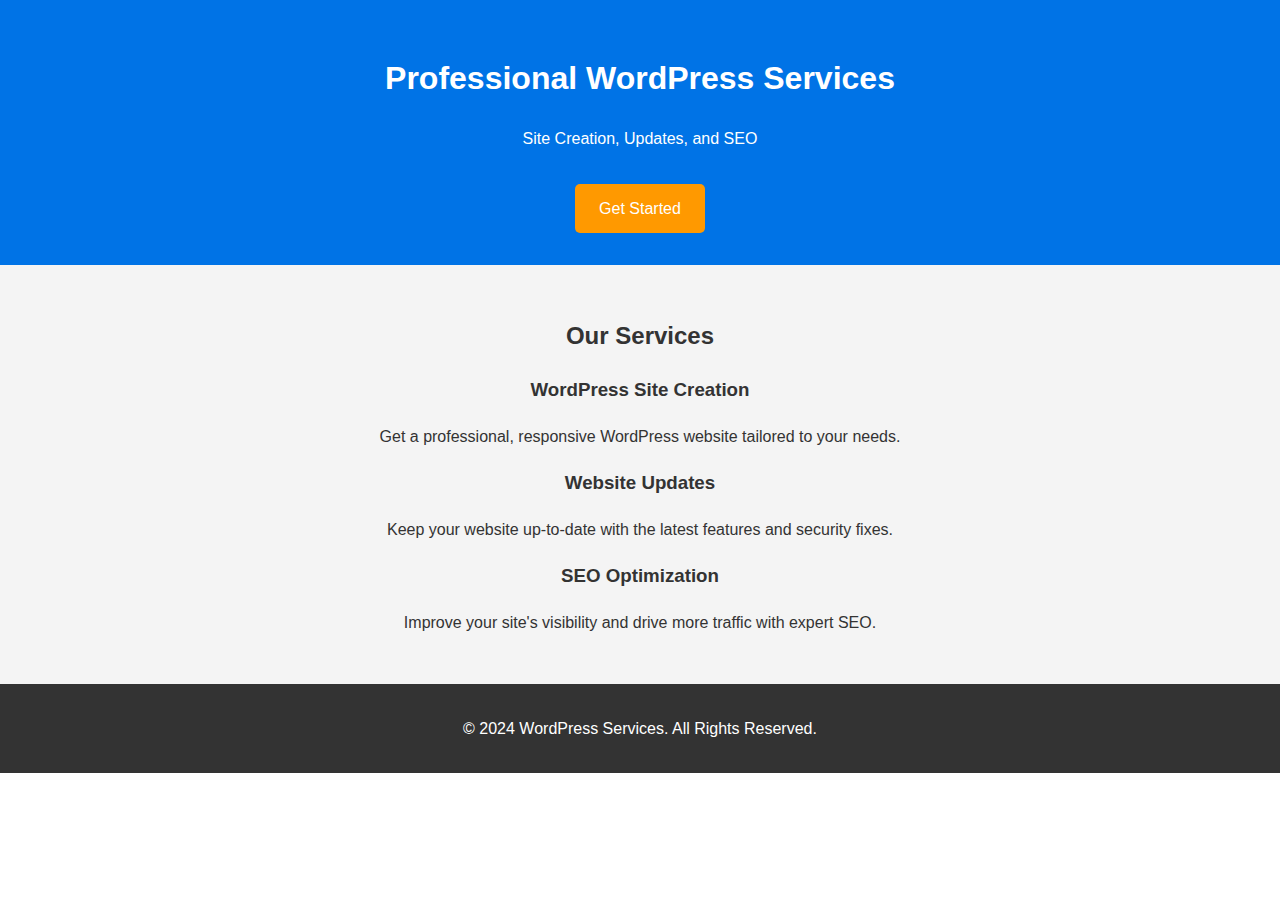
==== public/index.html @ f48beb21 "stylesheet updates2" ====
<!DOCTYPE html>
<html lang="en">
<head>
  <meta charset="UTF-8">
  <meta name="viewport" content="width=device-width, initial-scale=1.0">
  <meta name="description" content="Professional WordPress Services: Site Creation, Updates, and SEO. Get a fast, responsive, and SEO-optimized website tailored to your needs.">
  <title>WordPress Services</title>
  <link rel="stylesheet" href="css/styles.css" />

</head>
<body>
  <header>
    <div class="container">
      <h1>Professional WordPress Services</h1>
      <p>Site Creation, Updates, and SEO</p>
      <a href="#services" class="cta">Get Started</a>
    </div>
  </header>

  <section id="services">
    <h2>Our Services</h2>
    <div class="service">
      <h3>WordPress Site Creation</h3>
      <p>Get a professional, responsive WordPress website tailored to your needs.</p>
    </div>
    <div class="service">
      <h3>Website Updates</h3>
      <p>Keep your website up-to-date with the latest features and security fixes.</p>
    </div>
    <div class="service">
      <h3>SEO Optimization</h3>
      <p>Improve your site's visibility and drive more traffic with expert SEO.</p>
    </div>
  </section>

  <footer>
    <p>&copy; 2024 WordPress Services. All Rights Reserved.</p>
  </footer>
</body>
</html>
---- public/css/styles.css ----
/* Global Styles */
body {
    font-family: Arial, sans-serif;
    line-height: 1.6;
    margin: 0;
    padding: 0;
    color: #333;
  }
  
  header {
    background: #0073e6;
    color: #fff;
    padding: 2rem 0;
    text-align: center;
  }
  
  header .cta {
    display: inline-block;
    margin-top: 1rem;
    padding: 0.75rem 1.5rem;
    background: #ff9900;
    color: #fff;
    text-decoration: none;
    border-radius: 5px;
  }
  
  section {
    padding: 2rem;
  }
  
  #services {
    text-align: center;
    background: #f4f4f4;
  }
  
  .service {
    margin: 1rem 0;
  }
  
  footer {
    text-align: center;
    padding: 1rem;
    background: #333;
    color: #fff;
  }
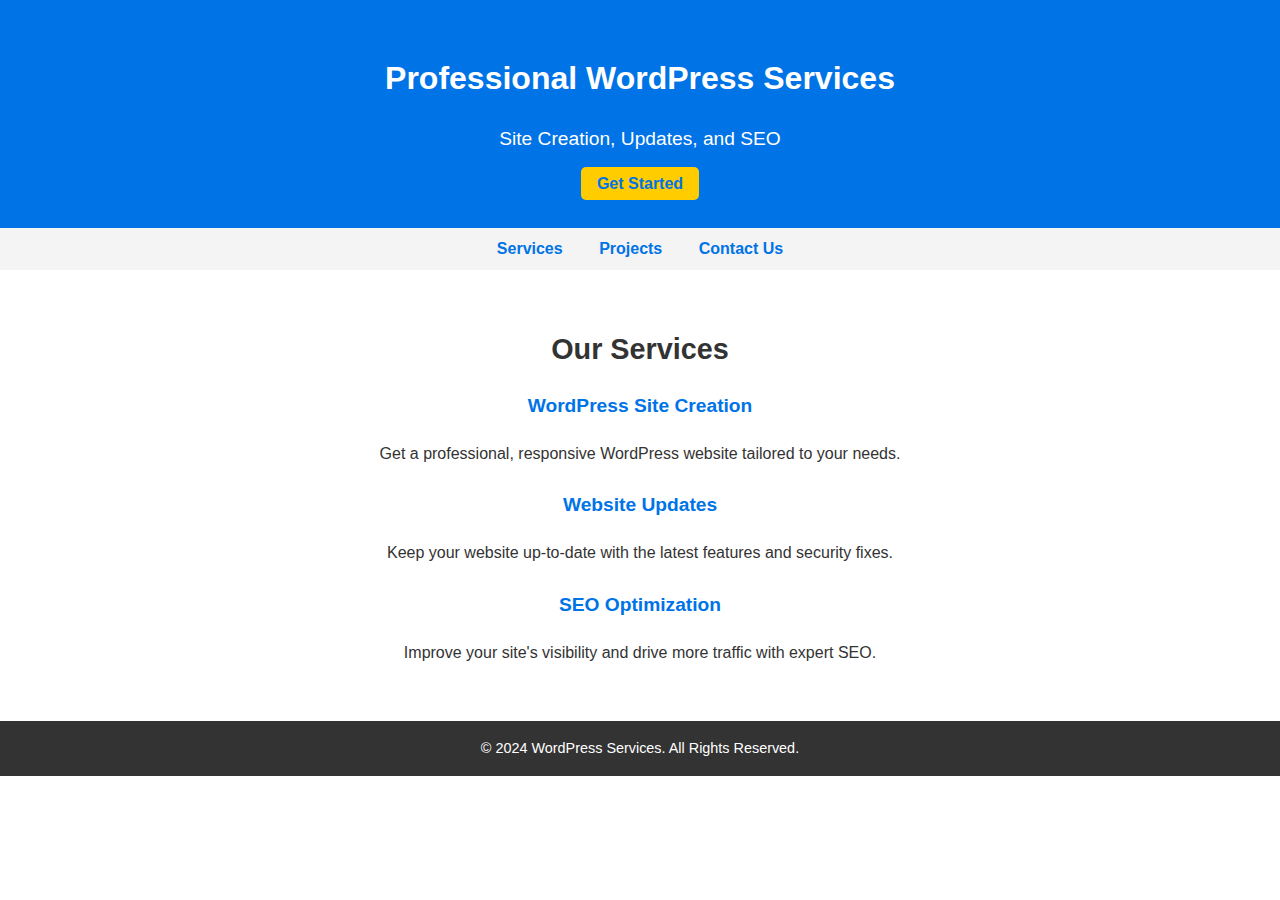
==== commit f7baa876: "Initial commit for WordPress services page" ====
--- a/public/index.html
+++ b/public/index.html
@@ -5,17 +5,102 @@
   <meta name="viewport" content="width=device-width, initial-scale=1.0">
   <meta name="description" content="Professional WordPress Services: Site Creation, Updates, and SEO. Get a fast, responsive, and SEO-optimized website tailored to your needs.">
   <title>WordPress Services</title>
-  <link rel="stylesheet" href="css/styles.css" />
-
+  <style>
+    body {
+      margin: 0;
+      font-family: Arial, sans-serif;
+      line-height: 1.6;
+      color: #333;
+    }
+    header {
+      background: #0073e6;
+      color: white;
+      text-align: center;
+      padding: 2rem 1rem;
+    }
+    header h1 {
+      font-size: 2rem;
+      margin-bottom: 0.5rem;
+    }
+    header p {
+      font-size: 1.2rem;
+      margin-bottom: 1rem;
+    }
+    header .cta {
+      background: #ffcc00;
+      color: #0073e6;
+      text-decoration: none;
+      padding: 0.5rem 1rem;
+      border-radius: 5px;
+      font-weight: bold;
+    }
+    nav {
+      background: #f4f4f4;
+      text-align: center;
+      padding: 0.5rem 0;
+    }
+    nav a {
+      text-decoration: none;
+      color: #0073e6;
+      margin: 0 1rem;
+      font-size: 1rem;
+      font-weight: bold;
+    }
+    section#services {
+      padding: 2rem 1rem;
+      text-align: center;
+    }
+    section#services h2 {
+      font-size: 1.8rem;
+      margin-bottom: 1rem;
+    }
+    .service {
+      margin-bottom: 1.5rem;
+    }
+    .service h3 {
+      font-size: 1.2rem;
+      color: #0073e6;
+    }
+    .service p {
+      margin: 0.5rem 0;
+    }
+    footer {
+      background: #333;
+      color: white;
+      text-align: center;
+      padding: 1rem 0;
+    }
+    footer p {
+      margin: 0;
+      font-size: 0.9rem;
+    }
+    /* Responsive Design */
+    @media (max-width: 768px) {
+      header h1 {
+        font-size: 1.8rem;
+      }
+      header p {
+        font-size: 1rem;
+      }
+      nav a {
+        display: block;
+        margin: 0.5rem 0;
+      }
+    }
+  </style>
 </head>
 <body>
   <header>
-    <div class="container">
-      <h1>Professional WordPress Services</h1>
-      <p>Site Creation, Updates, and SEO</p>
-      <a href="#services" class="cta">Get Started</a>
-    </div>
+    <h1>Professional WordPress Services</h1>
+    <p>Site Creation, Updates, and SEO</p>
+    <a href="#services" class="cta">Get Started</a>
   </header>
+
+  <nav>
+    <a href="#services">Services</a>
+    <a href="#projects">Projects</a>
+    <a href="#contact">Contact Us</a>
+  </nav>
 
   <section id="services">
     <h2>Our Services</h2>
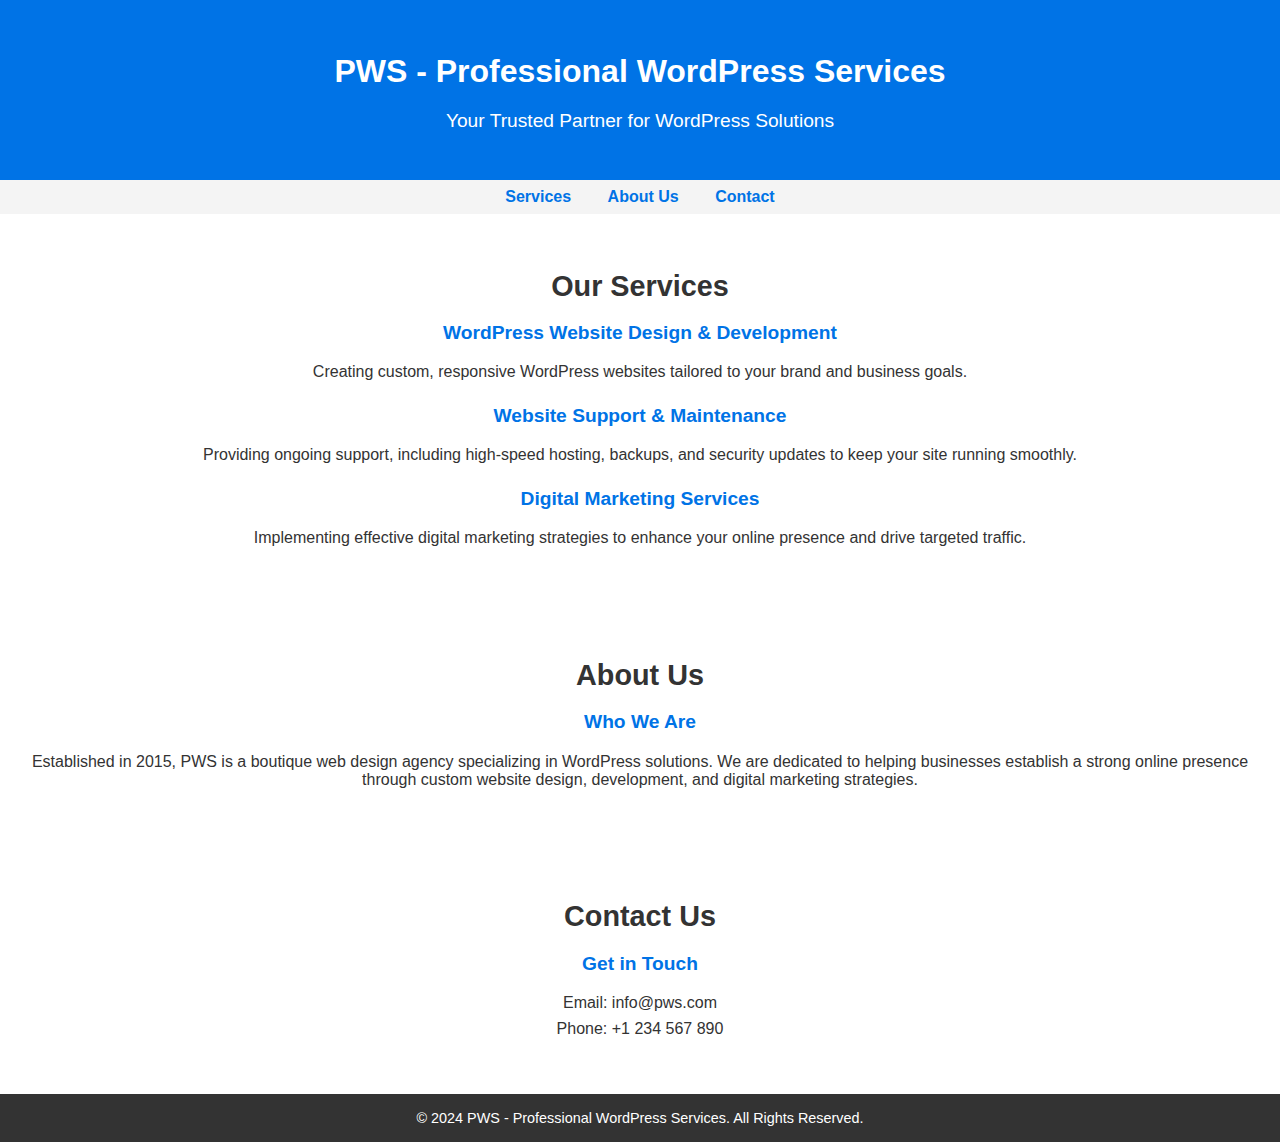
==== commit bd37f03a: "Initial commit for WordPress services page" ====
--- a/public/index.html
+++ b/public/index.html
@@ -3,13 +3,12 @@
 <head>
   <meta charset="UTF-8">
   <meta name="viewport" content="width=device-width, initial-scale=1.0">
-  <meta name="description" content="Professional WordPress Services: Site Creation, Updates, and SEO. Get a fast, responsive, and SEO-optimized website tailored to your needs.">
-  <title>WordPress Services</title>
+  <meta name="description" content="Professional WordPress Services: Site Creation, Updates, and SEO.">
+  <title>PWS - Professional WordPress Services</title>
   <style>
     body {
       margin: 0;
       font-family: Arial, sans-serif;
-      line-height: 1.6;
       color: #333;
     }
     header {
@@ -26,14 +25,6 @@
       font-size: 1.2rem;
       margin-bottom: 1rem;
     }
-    header .cta {
-      background: #ffcc00;
-      color: #0073e6;
-      text-decoration: none;
-      padding: 0.5rem 1rem;
-      border-radius: 5px;
-      font-weight: bold;
-    }
     nav {
       background: #f4f4f4;
       text-align: center;
@@ -46,22 +37,22 @@
       font-size: 1rem;
       font-weight: bold;
     }
-    section#services {
+    section {
       padding: 2rem 1rem;
       text-align: center;
     }
-    section#services h2 {
+    section h2 {
       font-size: 1.8rem;
       margin-bottom: 1rem;
     }
-    .service {
+    .service, .about, .contact {
       margin-bottom: 1.5rem;
     }
-    .service h3 {
+    .service h3, .about h3, .contact h3 {
       font-size: 1.2rem;
       color: #0073e6;
     }
-    .service p {
+    .service p, .about p, .contact p {
       margin: 0.5rem 0;
     }
     footer {
@@ -91,35 +82,51 @@
 </head>
 <body>
   <header>
-    <h1>Professional WordPress Services</h1>
-    <p>Site Creation, Updates, and SEO</p>
-    <a href="#services" class="cta">Get Started</a>
+    <h1>PWS - Professional WordPress Services</h1>
+    <p>Your Trusted Partner for WordPress Solutions</p>
   </header>
 
   <nav>
     <a href="#services">Services</a>
-    <a href="#projects">Projects</a>
-    <a href="#contact">Contact Us</a>
+    <a href="#about">About Us</a>
+    <a href="#contact">Contact</a>
   </nav>
 
   <section id="services">
     <h2>Our Services</h2>
     <div class="service">
-      <h3>WordPress Site Creation</h3>
-      <p>Get a professional, responsive WordPress website tailored to your needs.</p>
+      <h3>WordPress Website Design & Development</h3>
+      <p>Creating custom, responsive WordPress websites tailored to your brand and business goals.</p>
     </div>
     <div class="service">
-      <h3>Website Updates</h3>
-      <p>Keep your website up-to-date with the latest features and security fixes.</p>
+      <h3>Website Support & Maintenance</h3>
+      <p>Providing ongoing support, including high-speed hosting, backups, and security updates to keep your site running smoothly.</p>
     </div>
     <div class="service">
-      <h3>SEO Optimization</h3>
-      <p>Improve your site's visibility and drive more traffic with expert SEO.</p>
+      <h3>Digital Marketing Services</h3>
+      <p>Implementing effective digital marketing strategies to enhance your online presence and drive targeted traffic.</p>
+    </div>
+  </section>
+
+  <section id="about">
+    <h2>About Us</h2>
+    <div class="about">
+      <h3>Who We Are</h3>
+      <p>Established in 2015, PWS is a boutique web design agency specializing in WordPress solutions. We are dedicated to helping businesses establish a strong online presence through custom website design, development, and digital marketing strategies.</p>
+    </div>
+  </section>
+
+  <section id="contact">
+    <h2>Contact Us</h2>
+    <div class="contact">
+      <h3>Get in Touch</h3>
+      <p>Email: info@pws.com</p>
+      <p>Phone: +1 234 567 890</p>
     </div>
   </section>
 
   <footer>
-    <p>&copy; 2024 WordPress Services. All Rights Reserved.</p>
+    <p>&copy; 2024 PWS - Professional WordPress Services. All Rights Reserved.</p>
   </footer>
 </body>
 </html>
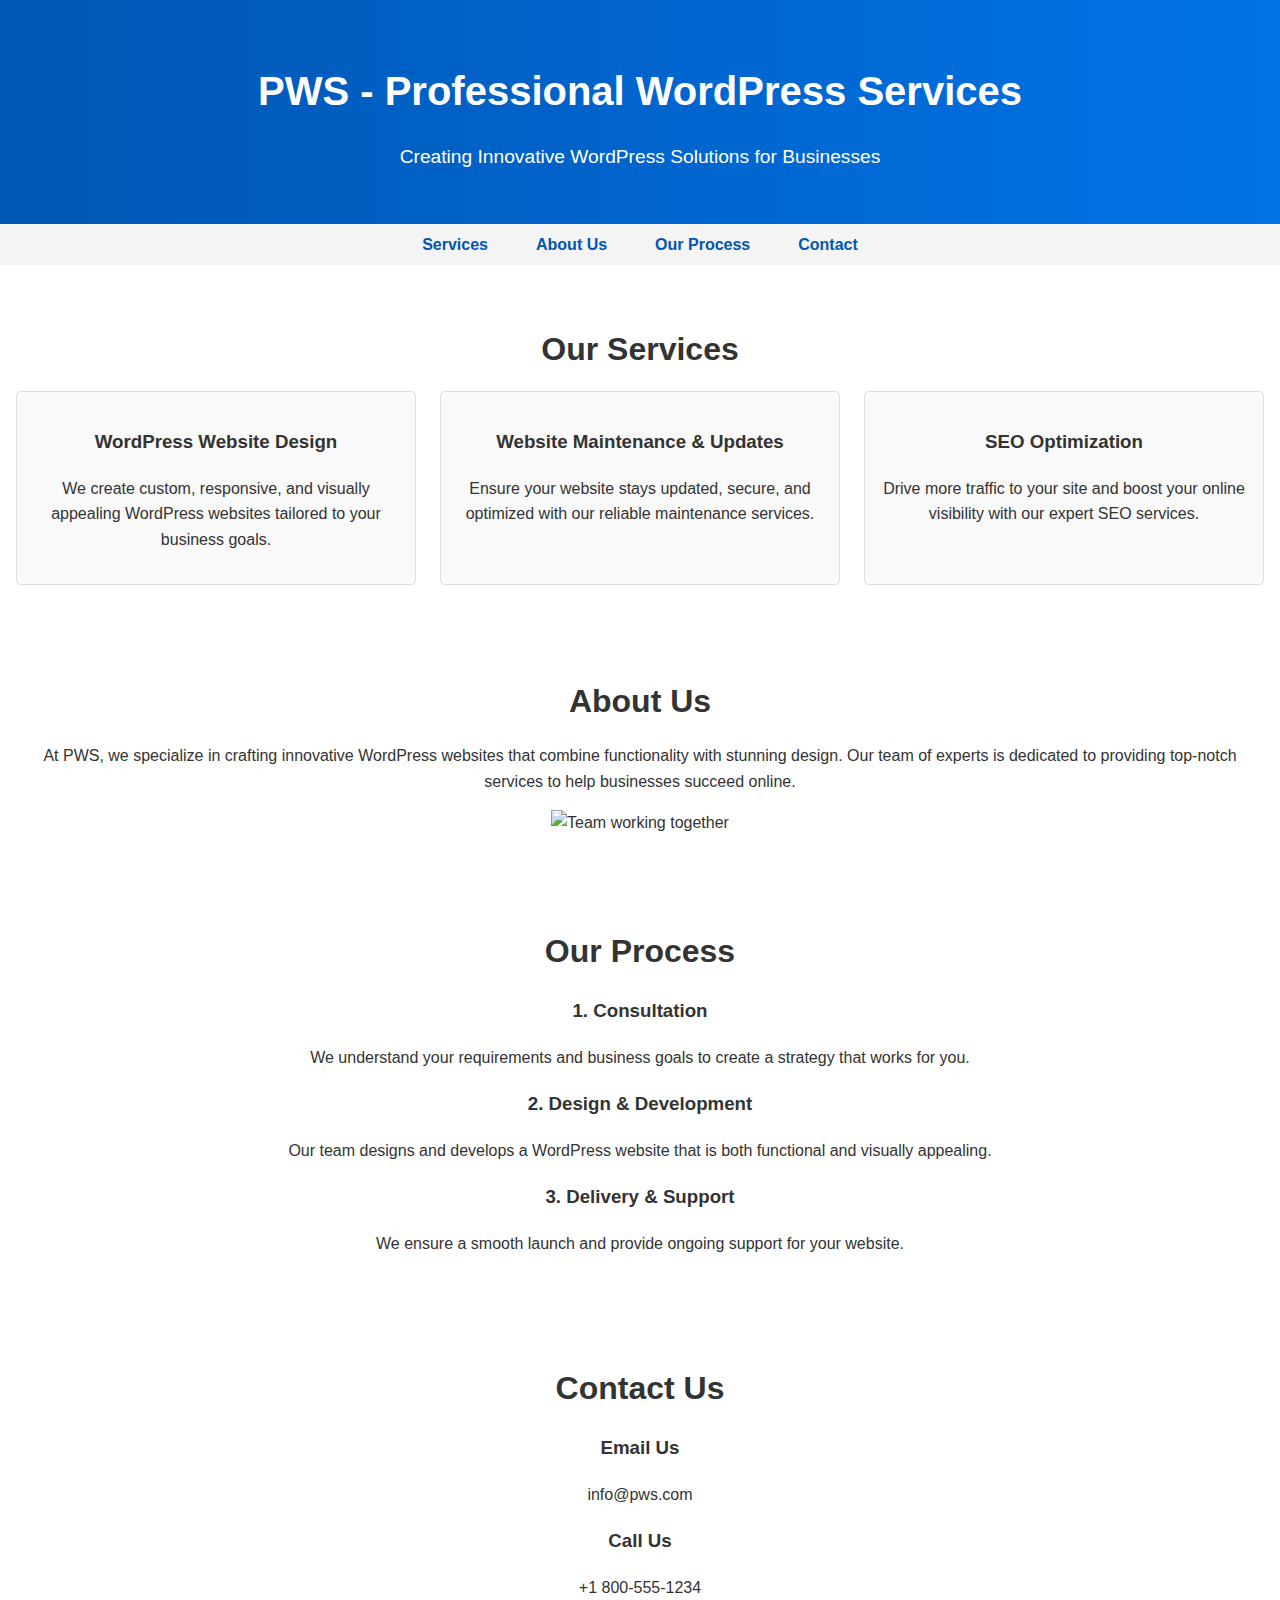
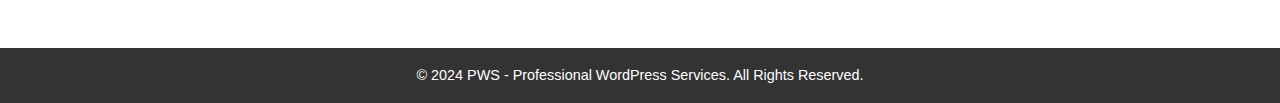
==== commit 920c6047: "Initial commit for WordPress services page" ====
--- a/public/index.html
+++ b/public/index.html
@@ -10,30 +10,31 @@
       margin: 0;
       font-family: Arial, sans-serif;
       color: #333;
+      line-height: 1.6;
     }
     header {
-      background: #0073e6;
+      background: linear-gradient(90deg, #0056b3, #0073e6);
       color: white;
       text-align: center;
       padding: 2rem 1rem;
     }
     header h1 {
-      font-size: 2rem;
+      font-size: 2.5rem;
       margin-bottom: 0.5rem;
     }
     header p {
       font-size: 1.2rem;
-      margin-bottom: 1rem;
     }
     nav {
+      display: flex;
+      justify-content: center;
       background: #f4f4f4;
-      text-align: center;
       padding: 0.5rem 0;
     }
     nav a {
       text-decoration: none;
-      color: #0073e6;
-      margin: 0 1rem;
+      color: #0056b3;
+      margin: 0 1.5rem;
       font-size: 1rem;
       font-weight: bold;
     }
@@ -42,18 +43,37 @@
       text-align: center;
     }
     section h2 {
-      font-size: 1.8rem;
+      font-size: 2rem;
       margin-bottom: 1rem;
     }
-    .service, .about, .contact {
-      margin-bottom: 1.5rem;
+    .service, .about, .process, .contact {
+      margin-bottom: 2rem;
     }
-    .service h3, .about h3, .contact h3 {
-      font-size: 1.2rem;
-      color: #0073e6;
+    .service h3, .about h3, .process h3, .contact h3 {
+      font-size: 1.5rem;
+      color: #0056b3;
     }
-    .service p, .about p, .contact p {
+    .service p, .about p, .process p, .contact p {
       margin: 0.5rem 0;
+    }
+    .services-grid {
+      display: grid;
+      grid-template-columns: repeat(auto-fit, minmax(250px, 1fr));
+      gap: 1.5rem;
+    }
+    .service-card {
+      border: 1px solid #ddd;
+      border-radius: 5px;
+      padding: 1rem;
+      background: #f9f9f9;
+    }
+    .about, .process {
+      background: #f4f4f4;
+      padding: 2rem 1rem;
+    }
+    .about img, .process img {
+      max-width: 100%;
+      border-radius: 10px;
     }
     footer {
       background: #333;
@@ -65,17 +85,16 @@
       margin: 0;
       font-size: 0.9rem;
     }
-    /* Responsive Design */
     @media (max-width: 768px) {
       header h1 {
-        font-size: 1.8rem;
+        font-size: 2rem;
       }
       header p {
         font-size: 1rem;
       }
       nav a {
-        display: block;
-        margin: 0.5rem 0;
+        margin: 0.5rem;
+        font-size: 0.9rem;
       }
     }
   </style>
@@ -83,45 +102,61 @@
 <body>
   <header>
     <h1>PWS - Professional WordPress Services</h1>
-    <p>Your Trusted Partner for WordPress Solutions</p>
+    <p>Creating Innovative WordPress Solutions for Businesses</p>
   </header>
 
   <nav>
     <a href="#services">Services</a>
     <a href="#about">About Us</a>
+    <a href="#process">Our Process</a>
     <a href="#contact">Contact</a>
   </nav>
 
   <section id="services">
     <h2>Our Services</h2>
-    <div class="service">
-      <h3>WordPress Website Design & Development</h3>
-      <p>Creating custom, responsive WordPress websites tailored to your brand and business goals.</p>
-    </div>
-    <div class="service">
-      <h3>Website Support & Maintenance</h3>
-      <p>Providing ongoing support, including high-speed hosting, backups, and security updates to keep your site running smoothly.</p>
-    </div>
-    <div class="service">
-      <h3>Digital Marketing Services</h3>
-      <p>Implementing effective digital marketing strategies to enhance your online presence and drive targeted traffic.</p>
+    <div class="services-grid">
+      <div class="service-card">
+        <h3>WordPress Website Design</h3>
+        <p>We create custom, responsive, and visually appealing WordPress websites tailored to your business goals.</p>
+      </div>
+      <div class="service-card">
+        <h3>Website Maintenance & Updates</h3>
+        <p>Ensure your website stays updated, secure, and optimized with our reliable maintenance services.</p>
+      </div>
+      <div class="service-card">
+        <h3>SEO Optimization</h3>
+        <p>Drive more traffic to your site and boost your online visibility with our expert SEO services.</p>
+      </div>
     </div>
   </section>
 
   <section id="about">
     <h2>About Us</h2>
-    <div class="about">
-      <h3>Who We Are</h3>
-      <p>Established in 2015, PWS is a boutique web design agency specializing in WordPress solutions. We are dedicated to helping businesses establish a strong online presence through custom website design, development, and digital marketing strategies.</p>
+    <div>
+      <p>At PWS, we specialize in crafting innovative WordPress websites that combine functionality with stunning design. Our team of experts is dedicated to providing top-notch services to help businesses succeed online.</p>
+      <img src="src/img/about-us.jpg" alt="Team working together">
+    </div>
+  </section>
+
+  <section id="process">
+    <h2>Our Process</h2>
+    <div>
+      <h3>1. Consultation</h3>
+      <p>We understand your requirements and business goals to create a strategy that works for you.</p>
+      <h3>2. Design & Development</h3>
+      <p>Our team designs and develops a WordPress website that is both functional and visually appealing.</p>
+      <h3>3. Delivery & Support</h3>
+      <p>We ensure a smooth launch and provide ongoing support for your website.</p>
     </div>
   </section>
 
   <section id="contact">
     <h2>Contact Us</h2>
-    <div class="contact">
-      <h3>Get in Touch</h3>
-      <p>Email: info@pws.com</p>
-      <p>Phone: +1 234 567 890</p>
+    <div>
+      <h3>Email Us</h3>
+      <p>info@pws.com</p>
+      <h3>Call Us</h3>
+      <p>+1 800-555-1234</p>
     </div>
   </section>
 
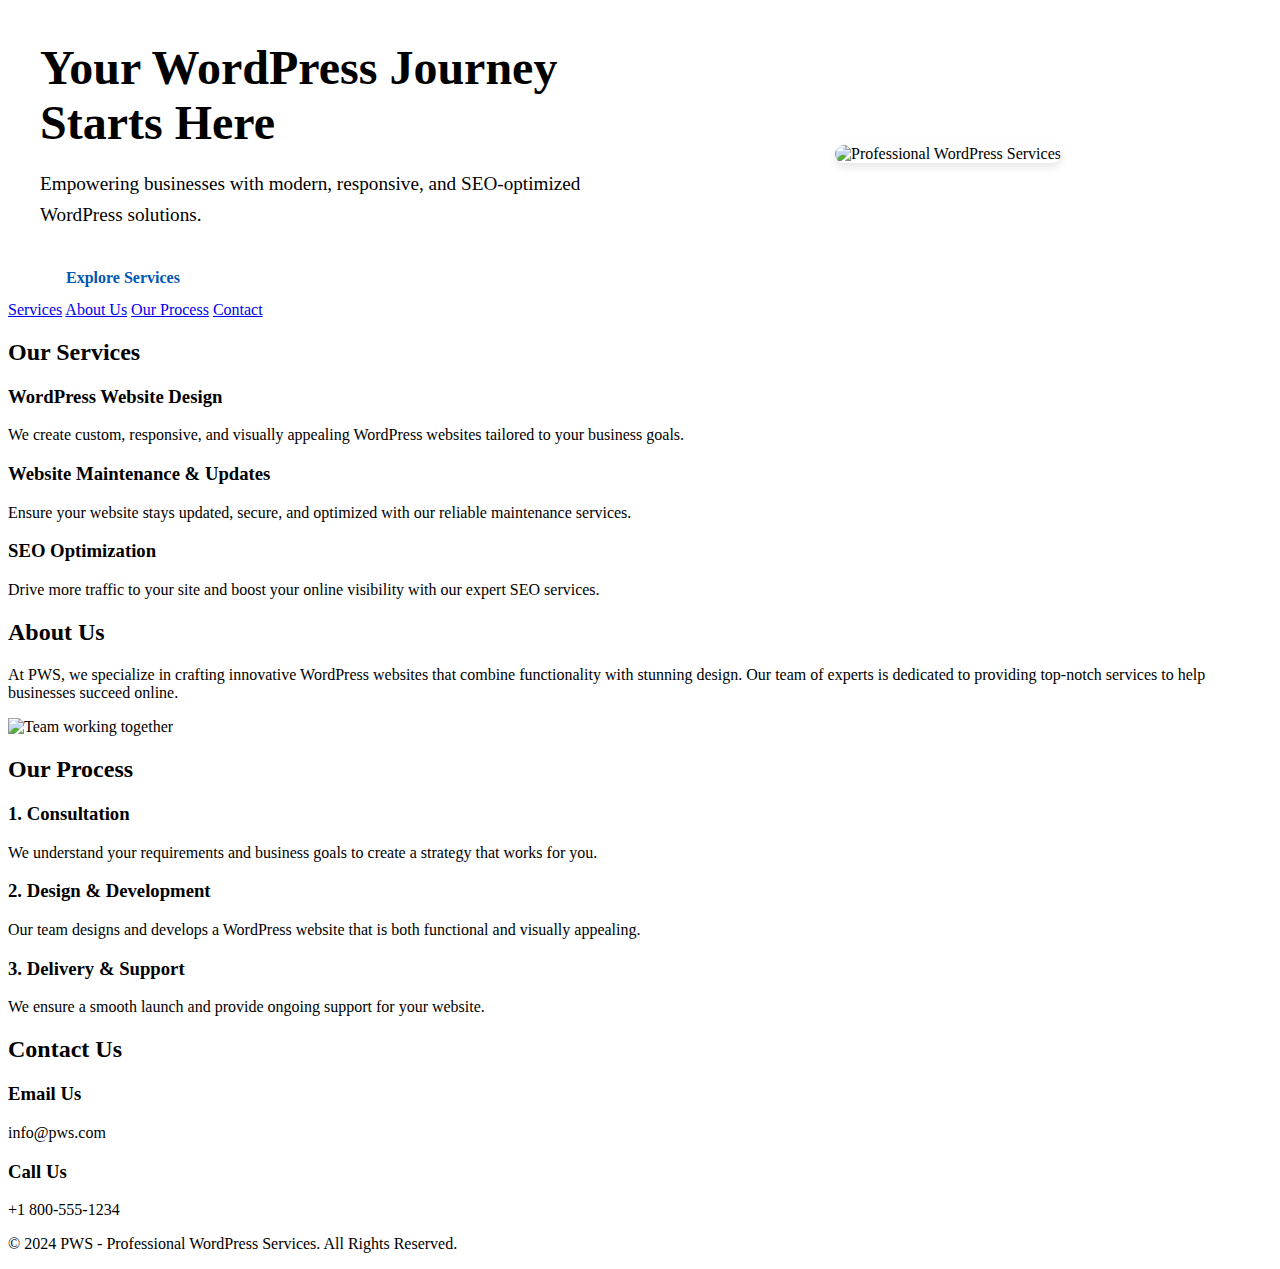
==== commit 53f4ee44: "Initial commit for WordPress services page" ====
--- a/public/index.html
+++ b/public/index.html
@@ -6,104 +6,123 @@
   <meta name="description" content="Professional WordPress Services: Site Creation, Updates, and SEO.">
   <title>PWS - Professional WordPress Services</title>
   <style>
-    body {
-      margin: 0;
-      font-family: Arial, sans-serif;
-      color: #333;
-      line-height: 1.6;
-    }
-    header {
-      background: linear-gradient(90deg, #0056b3, #0073e6);
-      color: white;
-      text-align: center;
-      padding: 2rem 1rem;
-    }
-    header h1 {
-      font-size: 2.5rem;
-      margin-bottom: 0.5rem;
-    }
-    header p {
-      font-size: 1.2rem;
-    }
-    nav {
-      display: flex;
-      justify-content: center;
-      background: #f4f4f4;
-      padding: 0.5rem 0;
-    }
-    nav a {
-      text-decoration: none;
-      color: #0056b3;
-      margin: 0 1.5rem;
-      font-size: 1rem;
-      font-weight: bold;
-    }
-    section {
-      padding: 2rem 1rem;
-      text-align: center;
-    }
-    section h2 {
-      font-size: 2rem;
-      margin-bottom: 1rem;
-    }
-    .service, .about, .process, .contact {
-      margin-bottom: 2rem;
-    }
-    .service h3, .about h3, .process h3, .contact h3 {
-      font-size: 1.5rem;
-      color: #0056b3;
-    }
-    .service p, .about p, .process p, .contact p {
-      margin: 0.5rem 0;
-    }
-    .services-grid {
-      display: grid;
-      grid-template-columns: repeat(auto-fit, minmax(250px, 1fr));
-      gap: 1.5rem;
-    }
-    .service-card {
-      border: 1px solid #ddd;
-      border-radius: 5px;
-      padding: 1rem;
-      background: #f9f9f9;
-    }
-    .about, .process {
-      background: #f4f4f4;
-      padding: 2rem 1rem;
-    }
-    .about img, .process img {
-      max-width: 100%;
-      border-radius: 10px;
-    }
-    footer {
-      background: #333;
-      color: white;
-      text-align: center;
-      padding: 1rem 0;
-    }
-    footer p {
-      margin: 0;
-      font-size: 0.9rem;
-    }
-    @media (max-width: 768px) {
-      header h1 {
-        font-size: 2rem;
+    <style>
+      header {
+        background: linear-gradient(90deg, #0056b3, #0073e6);
+        color: white;
+        padding: 3rem 1rem;
       }
-      header p {
+    
+      .hero-container {
+        display: flex;
+        align-items: center;
+        justify-content: center;
+        flex-wrap: wrap;
+        gap: 2rem;
+        max-width: 1200px;
+        margin: 0 auto;
+      }
+    
+      .hero-content {
+        flex: 1;
+        text-align: left;
+        max-width: 600px;
+      }
+    
+      .hero-content h1 {
+        font-size: 3rem;
+        margin-bottom: 1rem;
+      }
+    
+      .hero-content p {
+        font-size: 1.2rem;
+        margin-bottom: 1.5rem;
+        line-height: 1.6;
+      }
+    
+      .cta-buttons {
+        display: flex;
+        gap: 1rem;
+      }
+    
+      .btn-primary,
+      .btn-secondary {
+        text-decoration: none;
+        padding: 0.75rem 1.5rem;
         font-size: 1rem;
+        font-weight: bold;
+        border-radius: 5px;
+        transition: background 0.3s ease, color 0.3s ease;
       }
-      nav a {
-        margin: 0.5rem;
-        font-size: 0.9rem;
+    
+      .btn-primary {
+        background: white;
+        color: #0056b3;
+        border: 2px solid white;
       }
-    }
-  </style>
+    
+      .btn-primary:hover {
+        background: #0056b3;
+        color: white;
+      }
+    
+      .btn-secondary {
+        background: transparent;
+        color: white;
+        border: 2px solid white;
+      }
+    
+      .btn-secondary:hover {
+        background: white;
+        color: #0056b3;
+      }
+    
+      .hero-image {
+        flex: 1;
+        text-align: center;
+      }
+    
+      .hero-image img {
+        max-width: 100%;
+        height: auto;
+        border-radius: 10px;
+        box-shadow: 0 4px 8px rgba(0, 0, 0, 0.1);
+      }
+    
+      @media (max-width: 768px) {
+        .hero-container {
+          flex-direction: column;
+        }
+    
+        .hero-content {
+          text-align: center;
+        }
+    
+        .cta-buttons {
+          justify-content: center;
+        }
+      }
+    </style>
+    
+  
 </head>
 <body>
   <header>
-    <h1>PWS - Professional WordPress Services</h1>
-    <p>Creating Innovative WordPress Solutions for Businesses</p>
+    <div class="hero-container">
+      <div class="hero-content">
+        <h1>Your WordPress Journey Starts Here</h1>
+        <p>Empowering businesses with modern, responsive, and SEO-optimized WordPress solutions.</p>
+        <div class="cta-buttons">
+          <a href="#services" class="btn-primary">Explore Services</a>
+          <a href="#contact" class="btn-secondary">Contact Us</a>
+        </div>
+      </div>
+      <div class="hero-image">
+        <img src="src/img/hero-image.jpg" alt="Professional WordPress Services" />
+      </div>
+    </div>
   </header>
+  
 
   <nav>
     <a href="#services">Services</a>
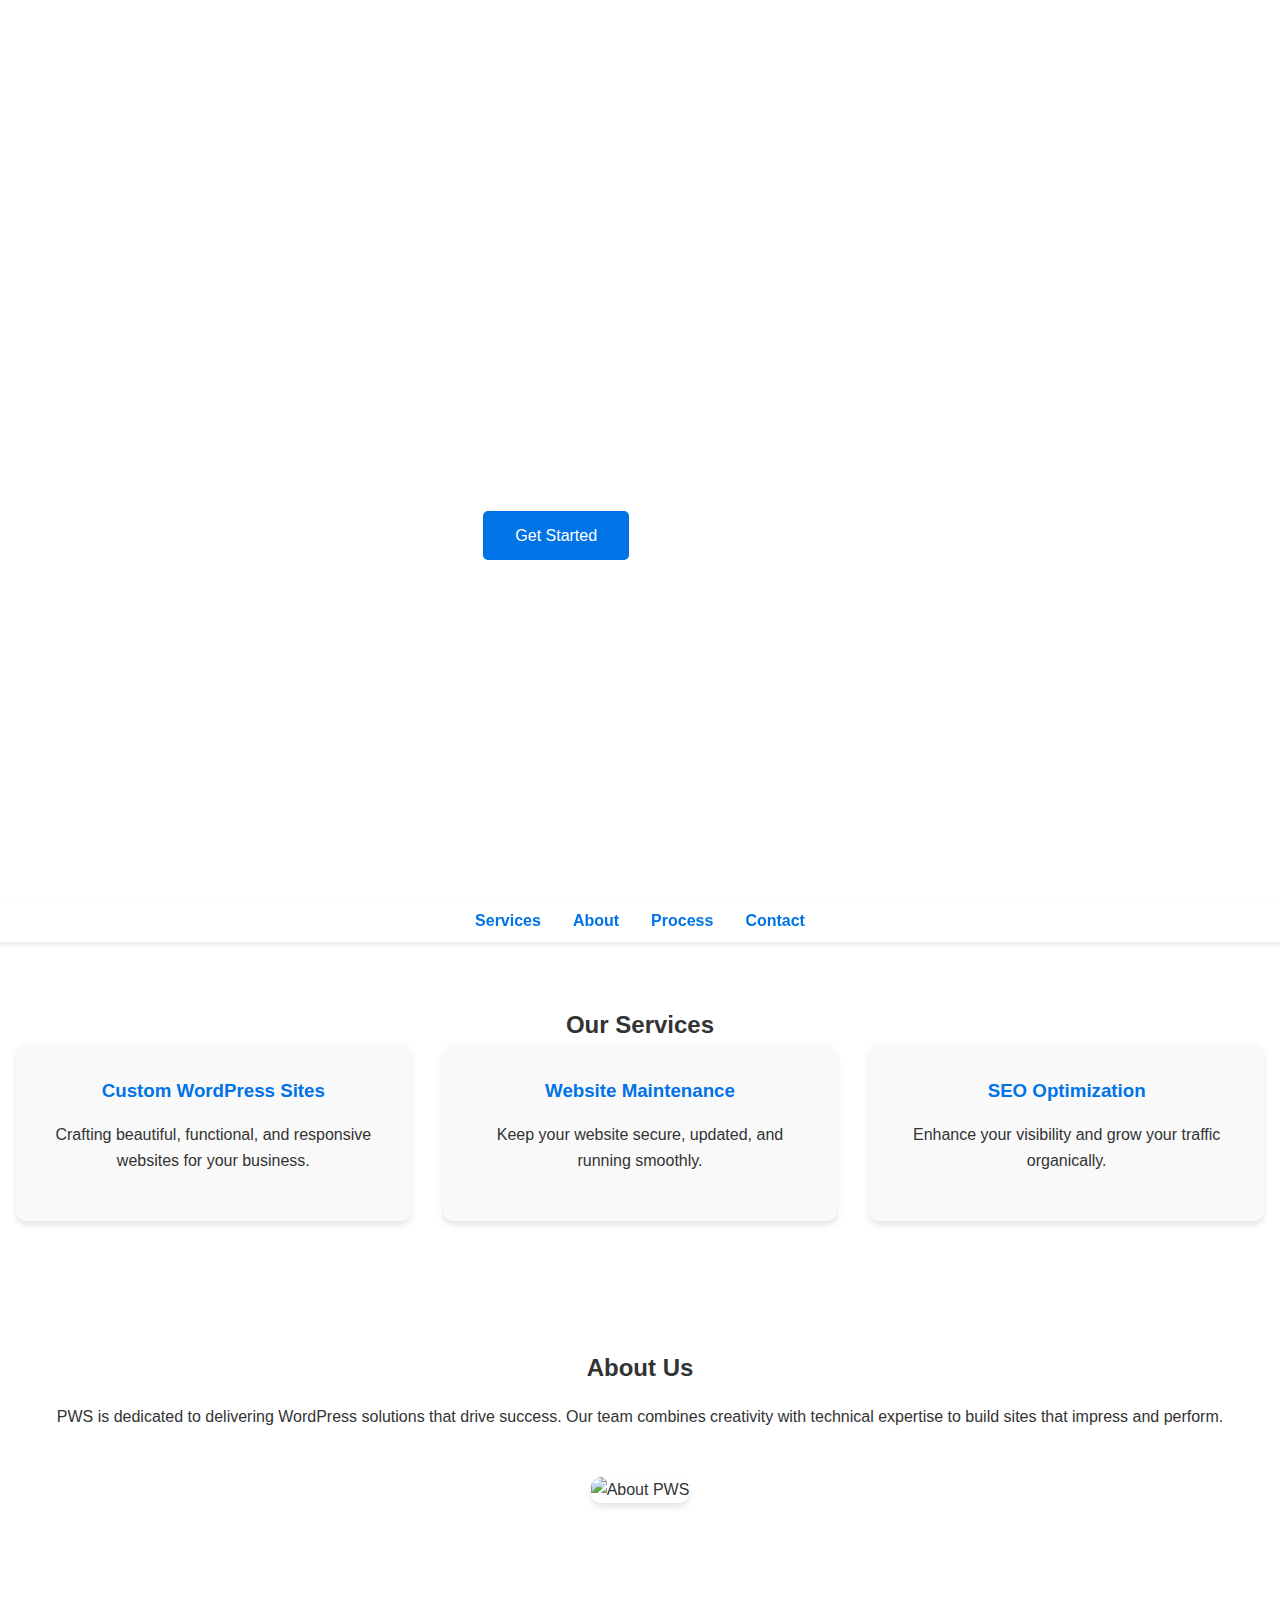
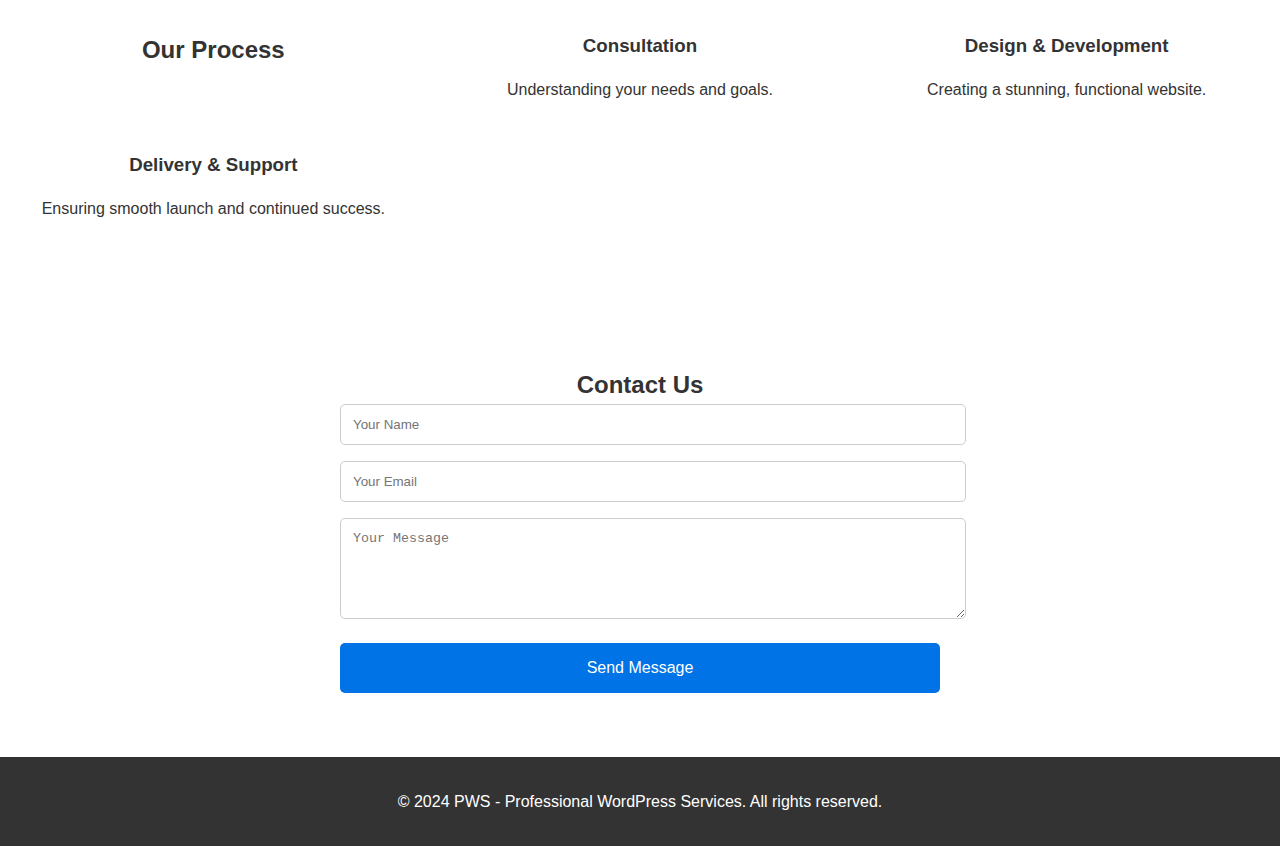
==== commit 41b78385: "Initial commit for WordPress services page" ====
--- a/public/index.html
+++ b/public/index.html
@@ -6,181 +6,237 @@
   <meta name="description" content="Professional WordPress Services: Site Creation, Updates, and SEO.">
   <title>PWS - Professional WordPress Services</title>
   <style>
-    <style>
-      header {
-        background: linear-gradient(90deg, #0056b3, #0073e6);
-        color: white;
-        padding: 3rem 1rem;
-      }
-    
-      .hero-container {
-        display: flex;
-        align-items: center;
-        justify-content: center;
-        flex-wrap: wrap;
-        gap: 2rem;
-        max-width: 1200px;
-        margin: 0 auto;
-      }
-    
-      .hero-content {
-        flex: 1;
-        text-align: left;
-        max-width: 600px;
-      }
-    
-      .hero-content h1 {
-        font-size: 3rem;
-        margin-bottom: 1rem;
-      }
-    
-      .hero-content p {
-        font-size: 1.2rem;
-        margin-bottom: 1.5rem;
-        line-height: 1.6;
-      }
-    
-      .cta-buttons {
-        display: flex;
-        gap: 1rem;
-      }
-    
-      .btn-primary,
-      .btn-secondary {
-        text-decoration: none;
-        padding: 0.75rem 1.5rem;
-        font-size: 1rem;
-        font-weight: bold;
-        border-radius: 5px;
-        transition: background 0.3s ease, color 0.3s ease;
-      }
-    
-      .btn-primary {
-        background: white;
-        color: #0056b3;
-        border: 2px solid white;
-      }
-    
-      .btn-primary:hover {
-        background: #0056b3;
-        color: white;
-      }
-    
-      .btn-secondary {
-        background: transparent;
-        color: white;
-        border: 2px solid white;
-      }
-    
-      .btn-secondary:hover {
-        background: white;
-        color: #0056b3;
-      }
-    
-      .hero-image {
-        flex: 1;
-        text-align: center;
-      }
-    
-      .hero-image img {
-        max-width: 100%;
-        height: auto;
-        border-radius: 10px;
-        box-shadow: 0 4px 8px rgba(0, 0, 0, 0.1);
-      }
-    
-      @media (max-width: 768px) {
-        .hero-container {
-          flex-direction: column;
-        }
-    
-        .hero-content {
-          text-align: center;
-        }
-    
-        .cta-buttons {
-          justify-content: center;
-        }
-      }
-    </style>
-    
-  
+    /* Global Styles */
+    body {
+      margin: 0;
+      font-family: 'Arial', sans-serif;
+      color: #333;
+      line-height: 1.6;
+    }
+    a {
+      text-decoration: none;
+      color: inherit;
+    }
+    h1, h2, h3 {
+      margin: 0;
+    }
+    header {
+      position: relative;
+      height: 100vh;
+      background: url('src/img/hero-bg.jpg') no-repeat center/cover;
+      color: white;
+      display: flex;
+      align-items: center;
+      justify-content: center;
+      text-align: center;
+    }
+    header .hero-content {
+      max-width: 800px;
+      padding: 1rem;
+    }
+    header h1 {
+      font-size: 3.5rem;
+      margin-bottom: 1rem;
+    }
+    header p {
+      font-size: 1.2rem;
+      margin-bottom: 2rem;
+    }
+    header .cta-buttons a {
+      padding: 1rem 2rem;
+      margin: 0.5rem;
+      font-size: 1rem;
+      border-radius: 5px;
+      transition: background 0.3s;
+    }
+    header .btn-primary {
+      background: #0073e6;
+      color: white;
+      border: none;
+    }
+    header .btn-primary:hover {
+      background: #0056b3;
+    }
+    header .btn-secondary {
+      background: transparent;
+      color: white;
+      border: 2px solid white;
+    }
+    header .btn-secondary:hover {
+      background: white;
+      color: #0073e6;
+    }
+    nav {
+      position: sticky;
+      top: 0;
+      background: white;
+      box-shadow: 0 2px 5px rgba(0, 0, 0, 0.1);
+      padding: 0.5rem 1rem;
+      z-index: 1000;
+    }
+    nav ul {
+      display: flex;
+      justify-content: center;
+      list-style: none;
+      margin: 0;
+      padding: 0;
+    }
+    nav ul li {
+      margin: 0 1rem;
+    }
+    nav ul li a {
+      font-weight: bold;
+      color: #0073e6;
+      transition: color 0.3s;
+    }
+    nav ul li a:hover {
+      color: #0056b3;
+    }
+    section {
+      padding: 4rem 1rem;
+      text-align: center;
+    }
+    .services-grid {
+      display: grid;
+      grid-template-columns: repeat(auto-fit, minmax(300px, 1fr));
+      gap: 2rem;
+    }
+    .service-card {
+      background: #f9f9f9;
+      border-radius: 10px;
+      box-shadow: 0 4px 6px rgba(0, 0, 0, 0.1);
+      padding: 2rem;
+      transition: transform 0.3s;
+    }
+    .service-card:hover {
+      transform: translateY(-10px);
+    }
+    .service-card h3 {
+      color: #0073e6;
+      margin-bottom: 1rem;
+    }
+    .about-section {
+      display: flex;
+      align-items: center;
+      justify-content: center;
+      flex-wrap: wrap;
+      gap: 2rem;
+    }
+    .about-section img {
+      max-width: 100%;
+      border-radius: 10px;
+      box-shadow: 0 4px 6px rgba(0, 0, 0, 0.1);
+    }
+    .process-grid {
+      display: grid;
+      grid-template-columns: repeat(auto-fit, minmax(300px, 1fr));
+      gap: 2rem;
+    }
+    .contact-form {
+      max-width: 600px;
+      margin: 0 auto;
+      text-align: left;
+    }
+    .contact-form input, .contact-form textarea {
+      width: 100%;
+      padding: 0.75rem;
+      margin-bottom: 1rem;
+      border: 1px solid #ccc;
+      border-radius: 5px;
+    }
+    .contact-form button {
+      width: 100%;
+      padding: 1rem;
+      background: #0073e6;
+      color: white;
+      border: none;
+      border-radius: 5px;
+      font-size: 1rem;
+      cursor: pointer;
+    }
+    footer {
+      background: #333;
+      color: white;
+      text-align: center;
+      padding: 1rem 0;
+    }
+  </style>
 </head>
 <body>
   <header>
-    <div class="hero-container">
-      <div class="hero-content">
-        <h1>Your WordPress Journey Starts Here</h1>
-        <p>Empowering businesses with modern, responsive, and SEO-optimized WordPress solutions.</p>
-        <div class="cta-buttons">
-          <a href="#services" class="btn-primary">Explore Services</a>
-          <a href="#contact" class="btn-secondary">Contact Us</a>
-        </div>
-      </div>
-      <div class="hero-image">
-        <img src="src/img/hero-image.jpg" alt="Professional WordPress Services" />
+    <div class="hero-content">
+      <h1>Build, Optimize, Thrive</h1>
+      <p>Transform your online presence with expert WordPress services.</p>
+      <div class="cta-buttons">
+        <a href="#services" class="btn-primary">Get Started</a>
+        <a href="#contact" class="btn-secondary">Contact Us</a>
       </div>
     </div>
   </header>
   
-
   <nav>
-    <a href="#services">Services</a>
-    <a href="#about">About Us</a>
-    <a href="#process">Our Process</a>
-    <a href="#contact">Contact</a>
+    <ul>
+      <li><a href="#services">Services</a></li>
+      <li><a href="#about">About</a></li>
+      <li><a href="#process">Process</a></li>
+      <li><a href="#contact">Contact</a></li>
+    </ul>
   </nav>
 
   <section id="services">
     <h2>Our Services</h2>
     <div class="services-grid">
       <div class="service-card">
-        <h3>WordPress Website Design</h3>
-        <p>We create custom, responsive, and visually appealing WordPress websites tailored to your business goals.</p>
+        <h3>Custom WordPress Sites</h3>
+        <p>Crafting beautiful, functional, and responsive websites for your business.</p>
       </div>
       <div class="service-card">
-        <h3>Website Maintenance & Updates</h3>
-        <p>Ensure your website stays updated, secure, and optimized with our reliable maintenance services.</p>
+        <h3>Website Maintenance</h3>
+        <p>Keep your website secure, updated, and running smoothly.</p>
       </div>
       <div class="service-card">
         <h3>SEO Optimization</h3>
-        <p>Drive more traffic to your site and boost your online visibility with our expert SEO services.</p>
-      </div>
-    </div>
-  </section>
-
-  <section id="about">
-    <h2>About Us</h2>
-    <div>
-      <p>At PWS, we specialize in crafting innovative WordPress websites that combine functionality with stunning design. Our team of experts is dedicated to providing top-notch services to help businesses succeed online.</p>
-      <img src="src/img/about-us.jpg" alt="Team working together">
-    </div>
-  </section>
-
-  <section id="process">
+        <p>Enhance your visibility and grow your traffic organically.</p>
+      </div>
+    </div>
+  </section>
+
+  <section id="about" class="about-section">
+    <div>
+      <h2>About Us</h2>
+      <p>PWS is dedicated to delivering WordPress solutions that drive success. Our team combines creativity with technical expertise to build sites that impress and perform.</p>
+    </div>
+    <img src="src/img/about.jpg" alt="About PWS">
+  </section>
+
+  <section id="process" class="process-grid">
     <h2>Our Process</h2>
     <div>
-      <h3>1. Consultation</h3>
-      <p>We understand your requirements and business goals to create a strategy that works for you.</p>
-      <h3>2. Design & Development</h3>
-      <p>Our team designs and develops a WordPress website that is both functional and visually appealing.</p>
-      <h3>3. Delivery & Support</h3>
-      <p>We ensure a smooth launch and provide ongoing support for your website.</p>
+      <h3>Consultation</h3>
+      <p>Understanding your needs and goals.</p>
+    </div>
+    <div>
+      <h3>Design & Development</h3>
+      <p>Creating a stunning, functional website.</p>
+    </div>
+    <div>
+      <h3>Delivery & Support</h3>
+      <p>Ensuring smooth launch and continued success.</p>
     </div>
   </section>
 
   <section id="contact">
     <h2>Contact Us</h2>
-    <div>
-      <h3>Email Us</h3>
-      <p>info@pws.com</p>
-      <h3>Call Us</h3>
-      <p>+1 800-555-1234</p>
-    </div>
+    <form class="contact-form">
+      <input type="text" placeholder="Your Name" required>
+      <input type="email" placeholder="Your Email" required>
+      <textarea placeholder="Your Message" rows="5" required></textarea>
+      <button type="submit">Send Message</button>
+    </form>
   </section>
 
   <footer>
-    <p>&copy; 2024 PWS - Professional WordPress Services. All Rights Reserved.</p>
+    <p>&copy; 2024 PWS - Professional WordPress Services. All rights reserved.</p>
   </footer>
 </body>
 </html>
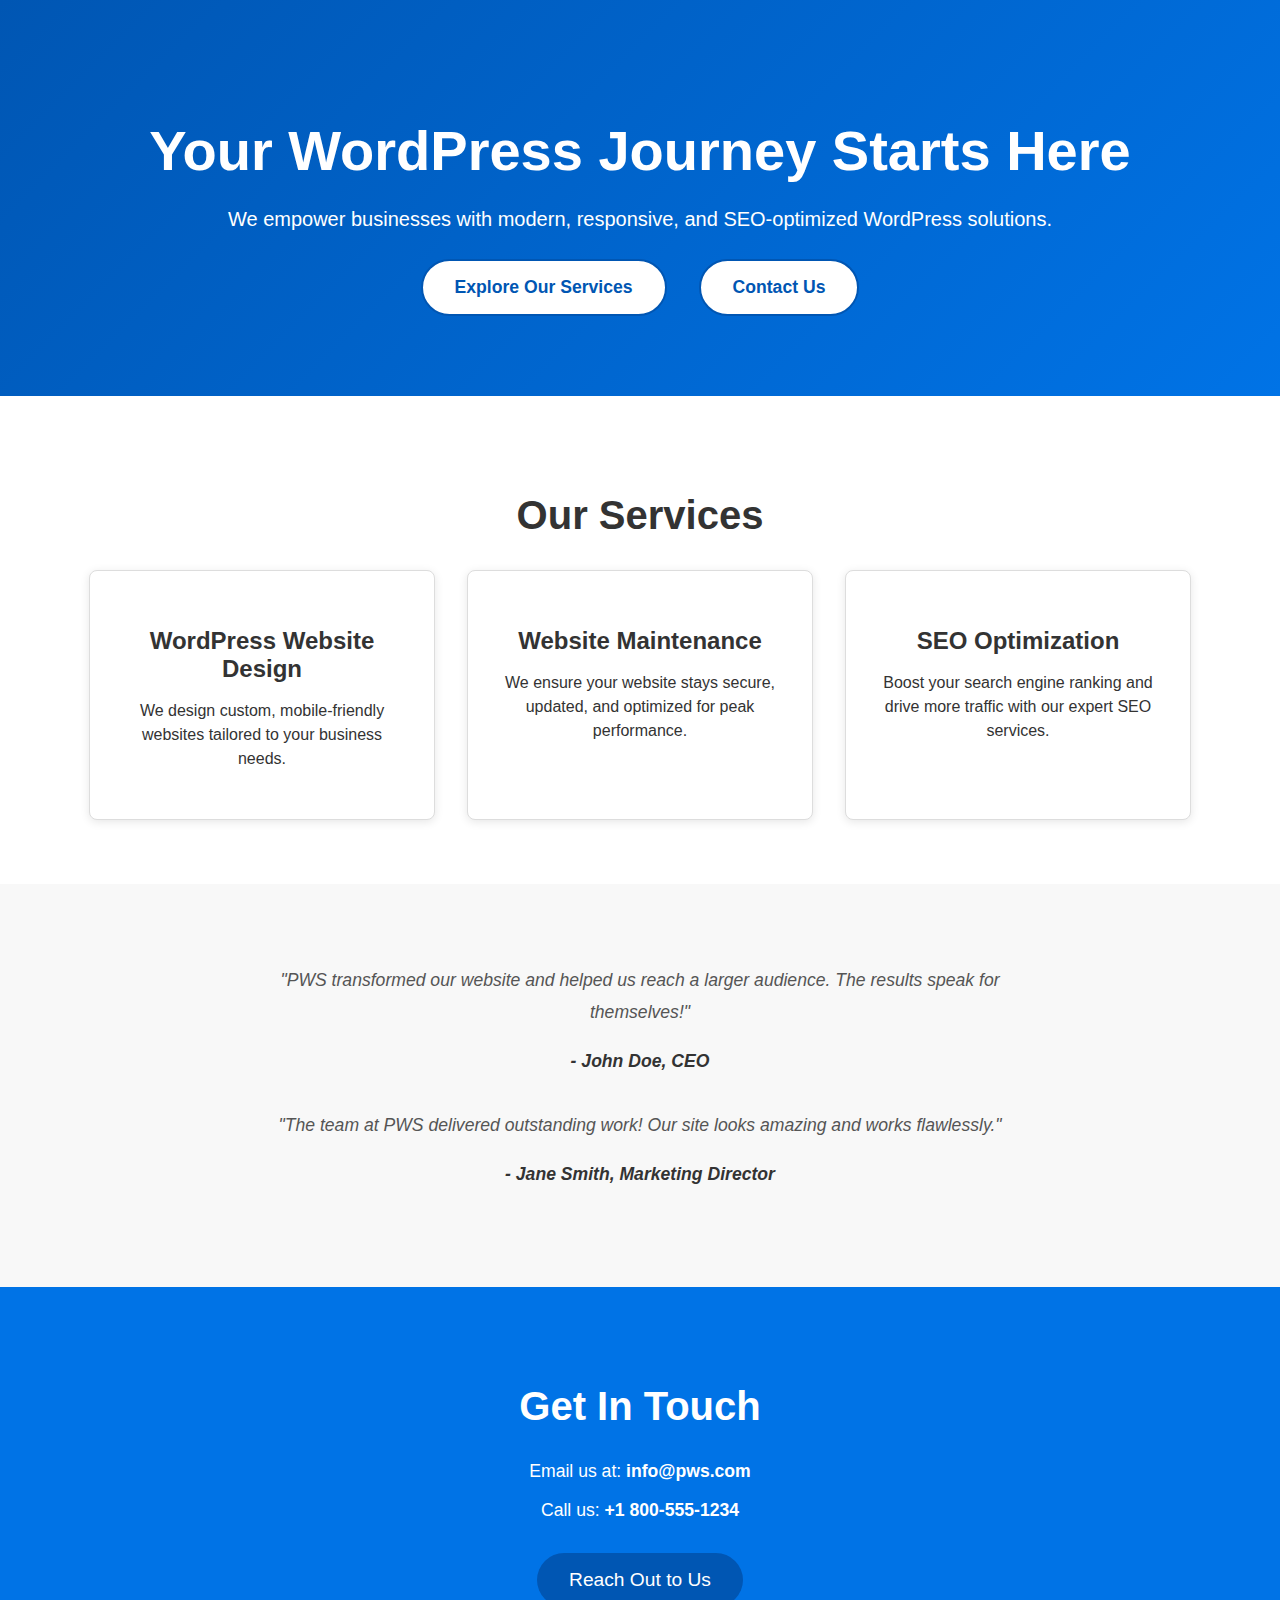
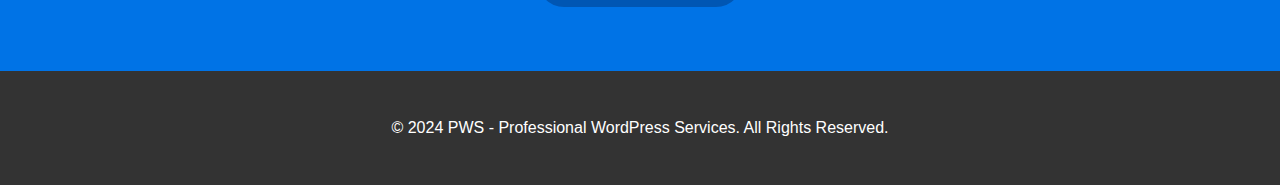
==== commit 420d66a5: "Initial commit for WordPress services page" ====
--- a/public/index.html
+++ b/public/index.html
@@ -6,237 +6,244 @@
   <meta name="description" content="Professional WordPress Services: Site Creation, Updates, and SEO.">
   <title>PWS - Professional WordPress Services</title>
   <style>
-    /* Global Styles */
+    /* General Styles */
     body {
+      font-family: 'Arial', sans-serif;
       margin: 0;
-      font-family: 'Arial', sans-serif;
+      padding: 0;
+      background-color: #f7f7f7;
       color: #333;
-      line-height: 1.6;
-    }
+    }
+    
     a {
       text-decoration: none;
       color: inherit;
     }
-    h1, h2, h3 {
-      margin: 0;
-    }
+
+    /* Header */
     header {
-      position: relative;
-      height: 100vh;
-      background: url('src/img/hero-bg.jpg') no-repeat center/cover;
-      color: white;
-      display: flex;
-      align-items: center;
-      justify-content: center;
-      text-align: center;
-    }
-    header .hero-content {
-      max-width: 800px;
-      padding: 1rem;
-    }
+      background: linear-gradient(135deg, #0056b3, #0073e6);
+      color: white;
+      padding: 5rem 2rem;
+      text-align: center;
+      box-shadow: 0 2px 8px rgba(0, 0, 0, 0.1);
+    }
+    
     header h1 {
       font-size: 3.5rem;
       margin-bottom: 1rem;
     }
+
     header p {
-      font-size: 1.2rem;
-      margin-bottom: 2rem;
-    }
-    header .cta-buttons a {
-      padding: 1rem 2rem;
-      margin: 0.5rem;
-      font-size: 1rem;
-      border-radius: 5px;
-      transition: background 0.3s;
-    }
-    header .btn-primary {
-      background: #0073e6;
-      color: white;
-      border: none;
-    }
-    header .btn-primary:hover {
-      background: #0056b3;
-    }
-    header .btn-secondary {
-      background: transparent;
-      color: white;
-      border: 2px solid white;
-    }
-    header .btn-secondary:hover {
-      background: white;
-      color: #0073e6;
-    }
-    nav {
-      position: sticky;
-      top: 0;
-      background: white;
-      box-shadow: 0 2px 5px rgba(0, 0, 0, 0.1);
-      padding: 0.5rem 1rem;
-      z-index: 1000;
-    }
-    nav ul {
+      font-size: 1.25rem;
+      margin-bottom: 1.5rem;
+      line-height: 1.6;
+    }
+
+    .cta-buttons {
       display: flex;
       justify-content: center;
-      list-style: none;
-      margin: 0;
-      padding: 0;
-    }
-    nav ul li {
-      margin: 0 1rem;
-    }
-    nav ul li a {
+      gap: 2rem;
+    }
+
+    .cta-button {
+      padding: 1rem 2rem;
+      font-size: 1.1rem;
       font-weight: bold;
-      color: #0073e6;
-      transition: color 0.3s;
-    }
-    nav ul li a:hover {
       color: #0056b3;
-    }
-    section {
-      padding: 4rem 1rem;
-      text-align: center;
-    }
-    .services-grid {
-      display: grid;
-      grid-template-columns: repeat(auto-fit, minmax(300px, 1fr));
+      background-color: white;
+      border-radius: 50px;
+      border: 2px solid #0056b3;
+      transition: all 0.3s ease;
+    }
+
+    .cta-button:hover {
+      background-color: #0056b3;
+      color: white;
+    }
+
+    /* Services Section */
+    .services-section {
+      background-color: #fff;
+      padding: 4rem 2rem;
+      text-align: center;
+    }
+
+    .services-section h2 {
+      font-size: 2.5rem;
+      margin-bottom: 2rem;
+    }
+
+    .service-cards {
+      display: flex;
+      justify-content: center;
       gap: 2rem;
-    }
+      flex-wrap: wrap;
+    }
+
     .service-card {
-      background: #f9f9f9;
-      border-radius: 10px;
-      box-shadow: 0 4px 6px rgba(0, 0, 0, 0.1);
+      background-color: #fff;
+      border: 1px solid #ddd;
       padding: 2rem;
-      transition: transform 0.3s;
-    }
+      width: 280px;
+      border-radius: 8px;
+      box-shadow: 0 2px 10px rgba(0, 0, 0, 0.1);
+      transition: transform 0.3s ease;
+    }
+
+    .service-card h3 {
+      font-size: 1.5rem;
+      margin-bottom: 1rem;
+    }
+
+    .service-card p {
+      font-size: 1rem;
+      line-height: 1.5;
+    }
+
     .service-card:hover {
       transform: translateY(-10px);
     }
-    .service-card h3 {
-      color: #0073e6;
-      margin-bottom: 1rem;
-    }
-    .about-section {
-      display: flex;
-      align-items: center;
-      justify-content: center;
-      flex-wrap: wrap;
-      gap: 2rem;
-    }
-    .about-section img {
-      max-width: 100%;
-      border-radius: 10px;
-      box-shadow: 0 4px 6px rgba(0, 0, 0, 0.1);
-    }
-    .process-grid {
-      display: grid;
-      grid-template-columns: repeat(auto-fit, minmax(300px, 1fr));
-      gap: 2rem;
-    }
-    .contact-form {
-      max-width: 600px;
+
+    /* Testimonials Section */
+    .testimonials-section {
+      background-color: #f8f8f8;
+      padding: 4rem 2rem;
+      text-align: center;
+    }
+
+    .testimonial {
+      max-width: 800px;
       margin: 0 auto;
-      text-align: left;
-    }
-    .contact-form input, .contact-form textarea {
-      width: 100%;
-      padding: 0.75rem;
-      margin-bottom: 1rem;
-      border: 1px solid #ccc;
-      border-radius: 5px;
-    }
-    .contact-form button {
-      width: 100%;
-      padding: 1rem;
-      background: #0073e6;
-      color: white;
+      font-size: 1.1rem;
+      line-height: 1.8;
+      color: #555;
+      font-style: italic;
+      margin-bottom: 2rem;
+    }
+
+    .testimonial span {
+      display: block;
+      font-weight: bold;
+      color: #333;
+      margin-top: 1rem;
+    }
+
+    /* Contact Section */
+    .contact-section {
+      padding: 4rem 2rem;
+      text-align: center;
+      background-color: #0073e6;
+      color: white;
+    }
+
+    .contact-section h2 {
+      font-size: 2.5rem;
+      margin-bottom: 2rem;
+    }
+
+    .contact-info {
+      font-size: 1.1rem;
+      margin-bottom: 2rem;
+    }
+
+    .contact-button {
+      padding: 1rem 2rem;
+      font-size: 1.2rem;
+      color: white;
+      background-color: #0056b3;
+      border-radius: 50px;
       border: none;
-      border-radius: 5px;
+      cursor: pointer;
+      transition: all 0.3s ease;
+    }
+
+    .contact-button:hover {
+      background-color: #003f6b;
+    }
+
+    /* Footer */
+    footer {
+      background-color: #333;
+      color: white;
+      padding: 2rem;
+      text-align: center;
+    }
+
+    footer p {
       font-size: 1rem;
-      cursor: pointer;
-    }
-    footer {
-      background: #333;
-      color: white;
-      text-align: center;
-      padding: 1rem 0;
+    }
+
+    /* Responsive Design */
+    @media (max-width: 768px) {
+      .services-section .service-cards {
+        flex-direction: column;
+        align-items: center;
+      }
+
+      .cta-buttons {
+        flex-direction: column;
+      }
     }
   </style>
 </head>
 <body>
+
+  <!-- Header Section -->
   <header>
-    <div class="hero-content">
-      <h1>Build, Optimize, Thrive</h1>
-      <p>Transform your online presence with expert WordPress services.</p>
-      <div class="cta-buttons">
-        <a href="#services" class="btn-primary">Get Started</a>
-        <a href="#contact" class="btn-secondary">Contact Us</a>
-      </div>
+    <h1>Your WordPress Journey Starts Here</h1>
+    <p>We empower businesses with modern, responsive, and SEO-optimized WordPress solutions.</p>
+    <div class="cta-buttons">
+      <a href="#services" class="cta-button">Explore Our Services</a>
+      <a href="#contact" class="cta-button">Contact Us</a>
     </div>
   </header>
-  
-  <nav>
-    <ul>
-      <li><a href="#services">Services</a></li>
-      <li><a href="#about">About</a></li>
-      <li><a href="#process">Process</a></li>
-      <li><a href="#contact">Contact</a></li>
-    </ul>
-  </nav>
-
-  <section id="services">
+
+  <!-- Services Section -->
+  <section id="services" class="services-section">
     <h2>Our Services</h2>
-    <div class="services-grid">
+    <div class="service-cards">
       <div class="service-card">
-        <h3>Custom WordPress Sites</h3>
-        <p>Crafting beautiful, functional, and responsive websites for your business.</p>
+        <h3>WordPress Website Design</h3>
+        <p>We design custom, mobile-friendly websites tailored to your business needs.</p>
       </div>
       <div class="service-card">
         <h3>Website Maintenance</h3>
-        <p>Keep your website secure, updated, and running smoothly.</p>
+        <p>We ensure your website stays secure, updated, and optimized for peak performance.</p>
       </div>
       <div class="service-card">
         <h3>SEO Optimization</h3>
-        <p>Enhance your visibility and grow your traffic organically.</p>
+        <p>Boost your search engine ranking and drive more traffic with our expert SEO services.</p>
       </div>
     </div>
   </section>
 
-  <section id="about" class="about-section">
-    <div>
-      <h2>About Us</h2>
-      <p>PWS is dedicated to delivering WordPress solutions that drive success. Our team combines creativity with technical expertise to build sites that impress and perform.</p>
-    </div>
-    <img src="src/img/about.jpg" alt="About PWS">
+  <!-- Testimonials Section -->
+  <section class="testimonials-section">
+    <div class="testimonial">
+      <p>"PWS transformed our website and helped us reach a larger audience. The results speak for themselves!"</p>
+      <span>- John Doe, CEO</span>
+    </div>
+    <div class="testimonial">
+      <p>"The team at PWS delivered outstanding work! Our site looks amazing and works flawlessly."</p>
+      <span>- Jane Smith, Marketing Director</span>
+    </div>
   </section>
 
-  <section id="process" class="process-grid">
-    <h2>Our Process</h2>
-    <div>
-      <h3>Consultation</h3>
-      <p>Understanding your needs and goals.</p>
-    </div>
-    <div>
-      <h3>Design & Development</h3>
-      <p>Creating a stunning, functional website.</p>
-    </div>
-    <div>
-      <h3>Delivery & Support</h3>
-      <p>Ensuring smooth launch and continued success.</p>
-    </div>
+  <!-- Contact Section -->
+  <section id="contact" class="contact-section">
+    <h2>Get In Touch</h2>
+    <div class="contact-info">
+      <p>Email us at: <strong>info@pws.com</strong></p>
+      <p>Call us: <strong>+1 800-555-1234</strong></p>
+    </div>
+    <button class="contact-button">Reach Out to Us</button>
   </section>
 
-  <section id="contact">
-    <h2>Contact Us</h2>
-    <form class="contact-form">
-      <input type="text" placeholder="Your Name" required>
-      <input type="email" placeholder="Your Email" required>
-      <textarea placeholder="Your Message" rows="5" required></textarea>
-      <button type="submit">Send Message</button>
-    </form>
-  </section>
-
+  <!-- Footer Section -->
   <footer>
-    <p>&copy; 2024 PWS - Professional WordPress Services. All rights reserved.</p>
+    <p>&copy; 2024 PWS - Professional WordPress Services. All Rights Reserved.</p>
   </footer>
+
 </body>
 </html>
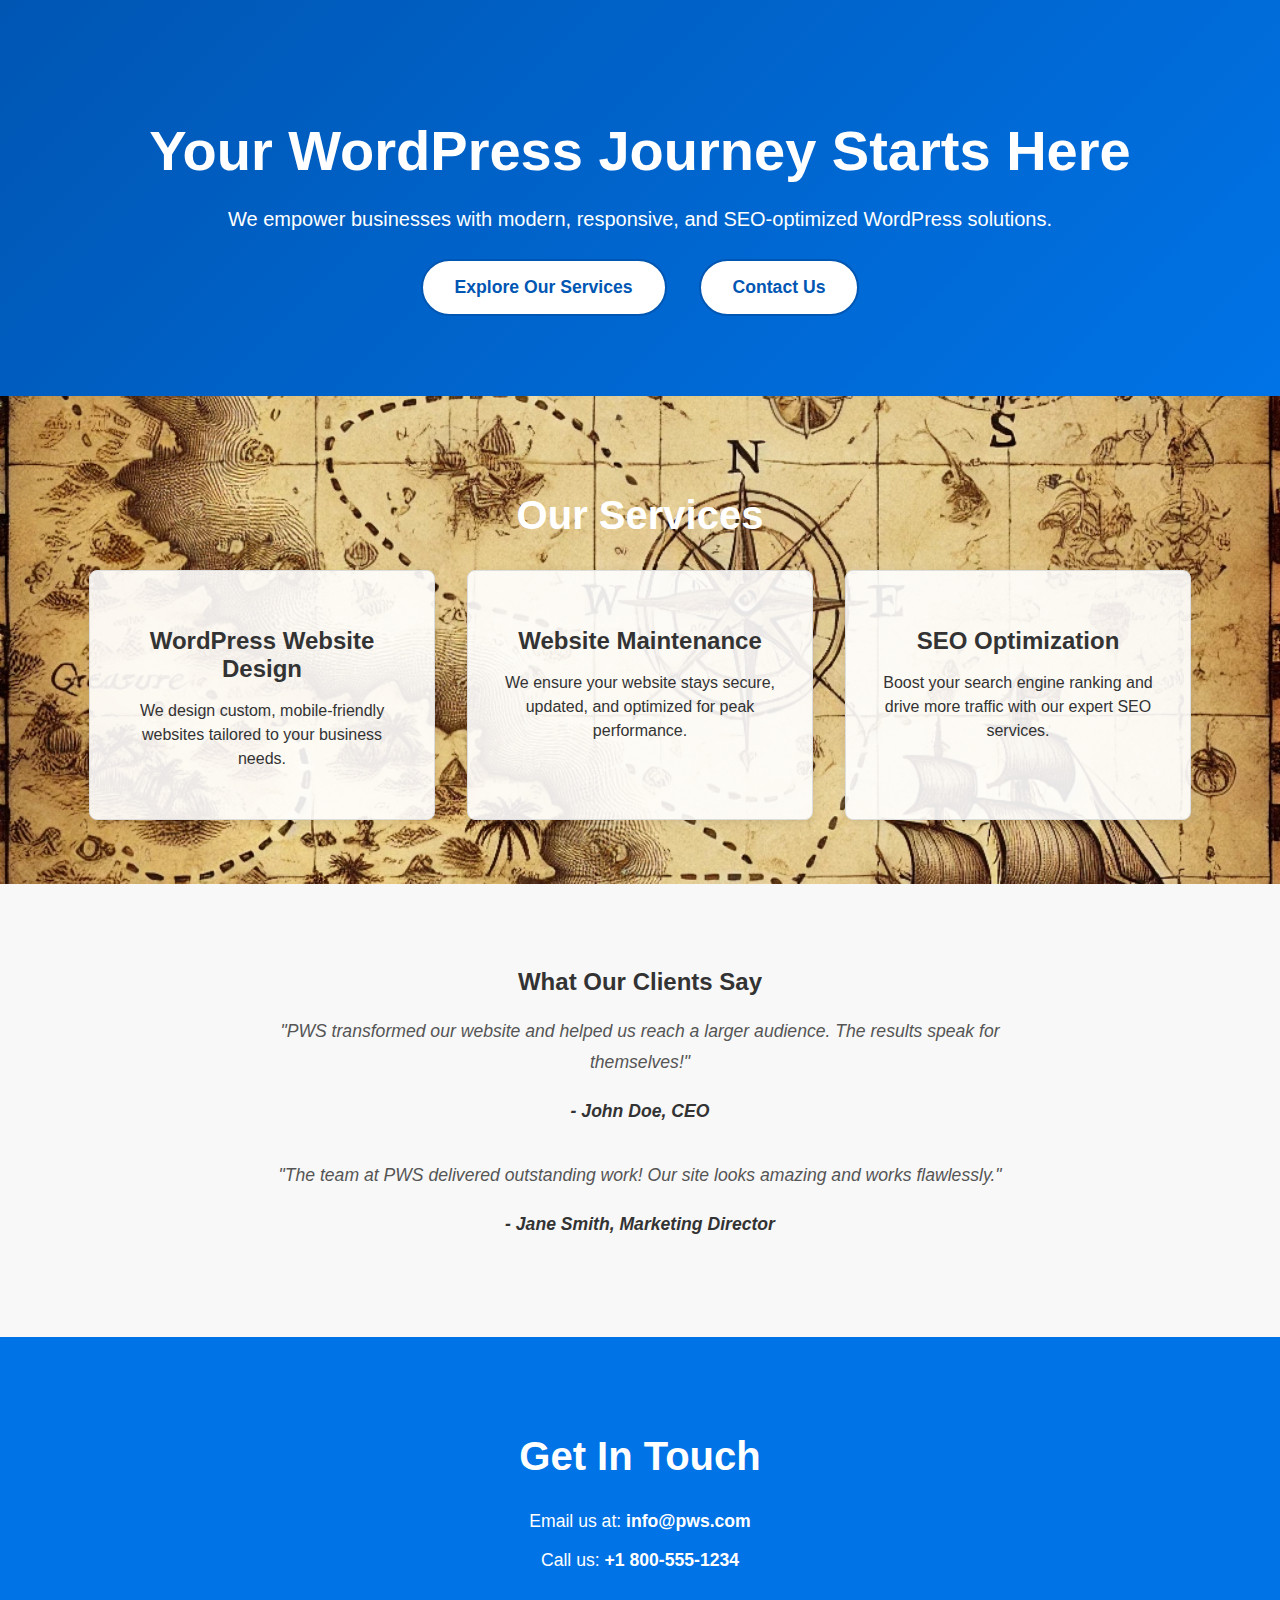
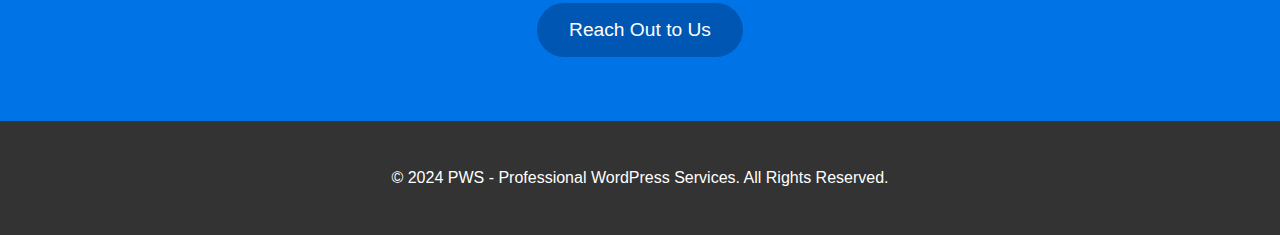
==== commit 706b9863: "Initial commit for WordPress services page" ====
--- a/public/index.html
+++ b/public/index.html
@@ -64,9 +64,10 @@
 
     /* Services Section */
     .services-section {
-      background-color: #fff;
+      background: url('/src/assets/images/treasure-map-bg.webp') center/cover no-repeat;
       padding: 4rem 2rem;
       text-align: center;
+      color: white;
     }
 
     .services-section h2 {
@@ -82,13 +83,14 @@
     }
 
     .service-card {
-      background-color: #fff;
+      background-color: rgba(255, 255, 255, 0.9);
       border: 1px solid #ddd;
       padding: 2rem;
       width: 280px;
       border-radius: 8px;
       box-shadow: 0 2px 10px rgba(0, 0, 0, 0.1);
       transition: transform 0.3s ease;
+      color: #333;
     }
 
     .service-card h3 {
@@ -105,14 +107,14 @@
       transform: translateY(-10px);
     }
 
-    /* Testimonials Section */
-    .testimonials-section {
+    /* Reviews Section */
+    .reviews-section {
       background-color: #f8f8f8;
       padding: 4rem 2rem;
       text-align: center;
     }
 
-    .testimonial {
+    .review {
       max-width: 800px;
       margin: 0 auto;
       font-size: 1.1rem;
@@ -122,7 +124,7 @@
       margin-bottom: 2rem;
     }
 
-    .testimonial span {
+    .review span {
       display: block;
       font-weight: bold;
       color: #333;
@@ -218,13 +220,14 @@
     </div>
   </section>
 
-  <!-- Testimonials Section -->
-  <section class="testimonials-section">
-    <div class="testimonial">
+  <!-- Reviews Section -->
+  <section id="reviews" class="reviews-section">
+    <h2>What Our Clients Say</h2>
+    <div class="review">
       <p>"PWS transformed our website and helped us reach a larger audience. The results speak for themselves!"</p>
       <span>- John Doe, CEO</span>
     </div>
-    <div class="testimonial">
+    <div class="review">
       <p>"The team at PWS delivered outstanding work! Our site looks amazing and works flawlessly."</p>
       <span>- Jane Smith, Marketing Director</span>
     </div>
